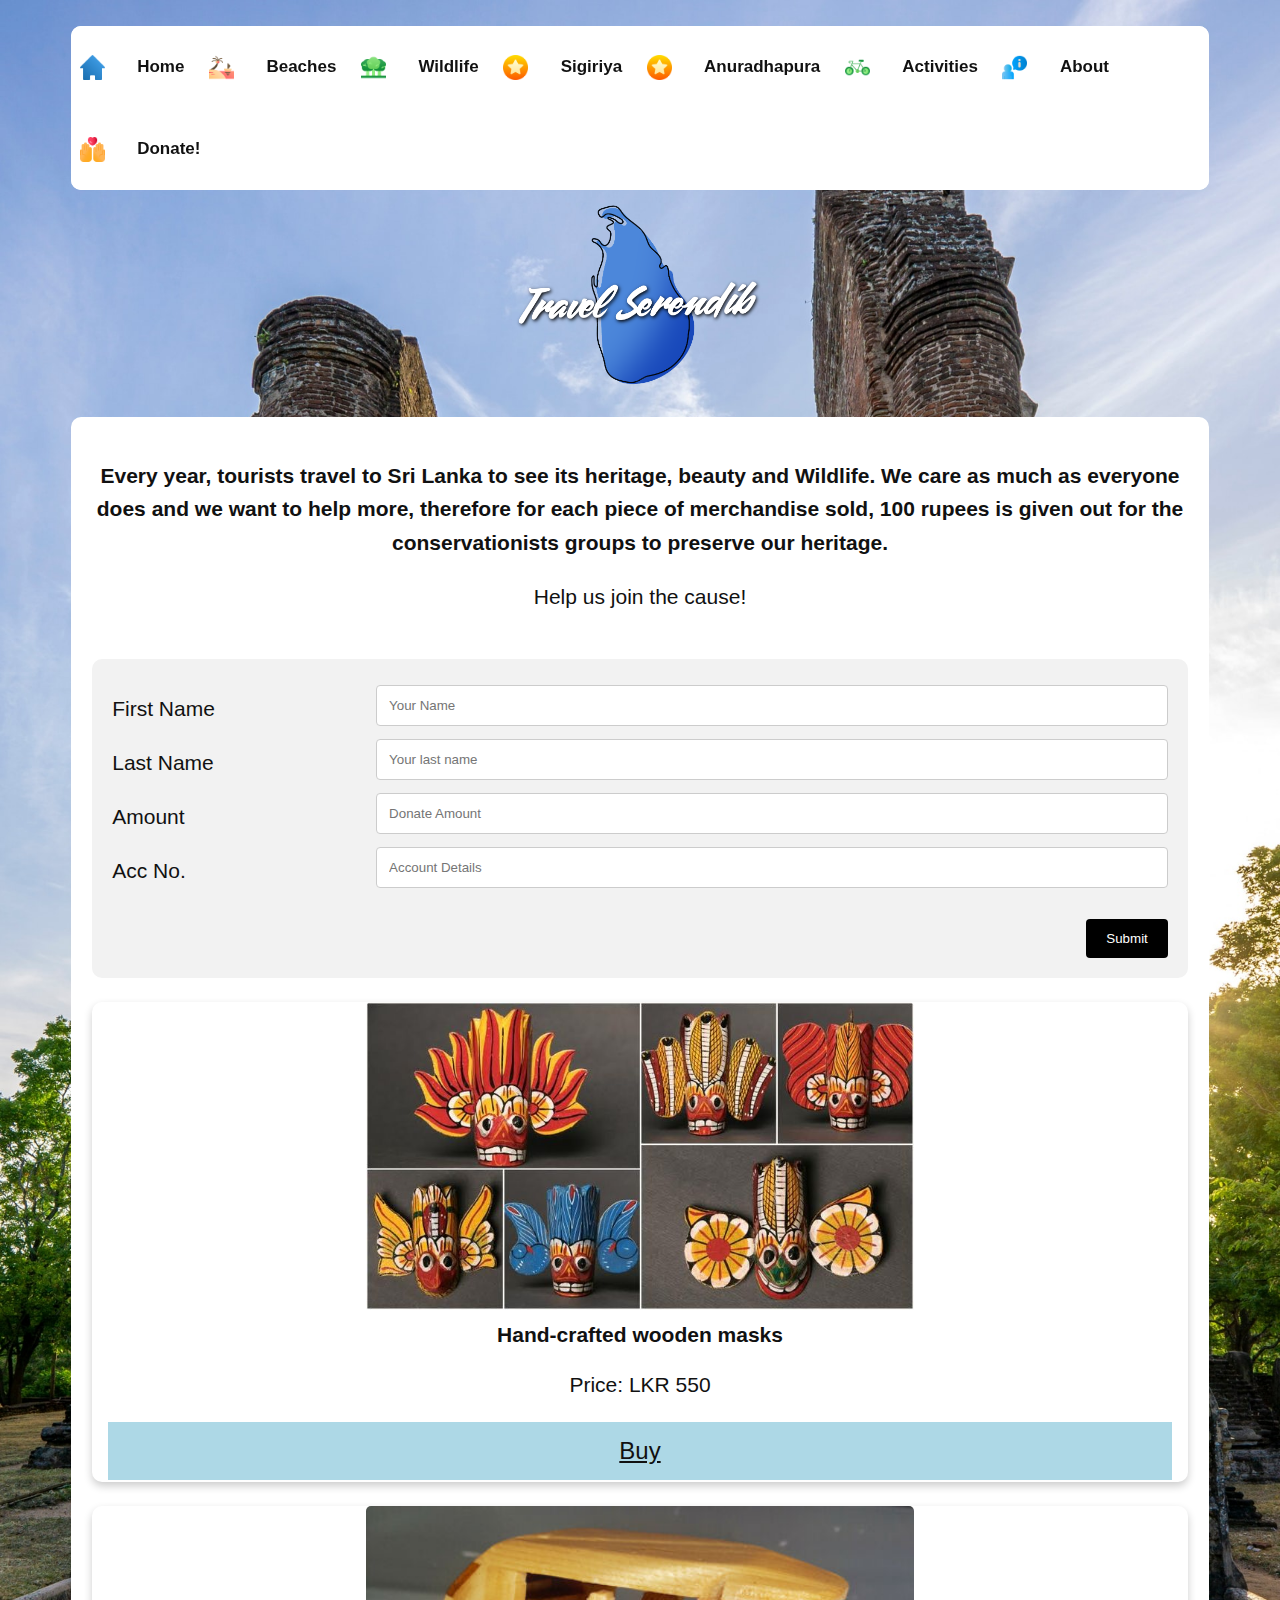
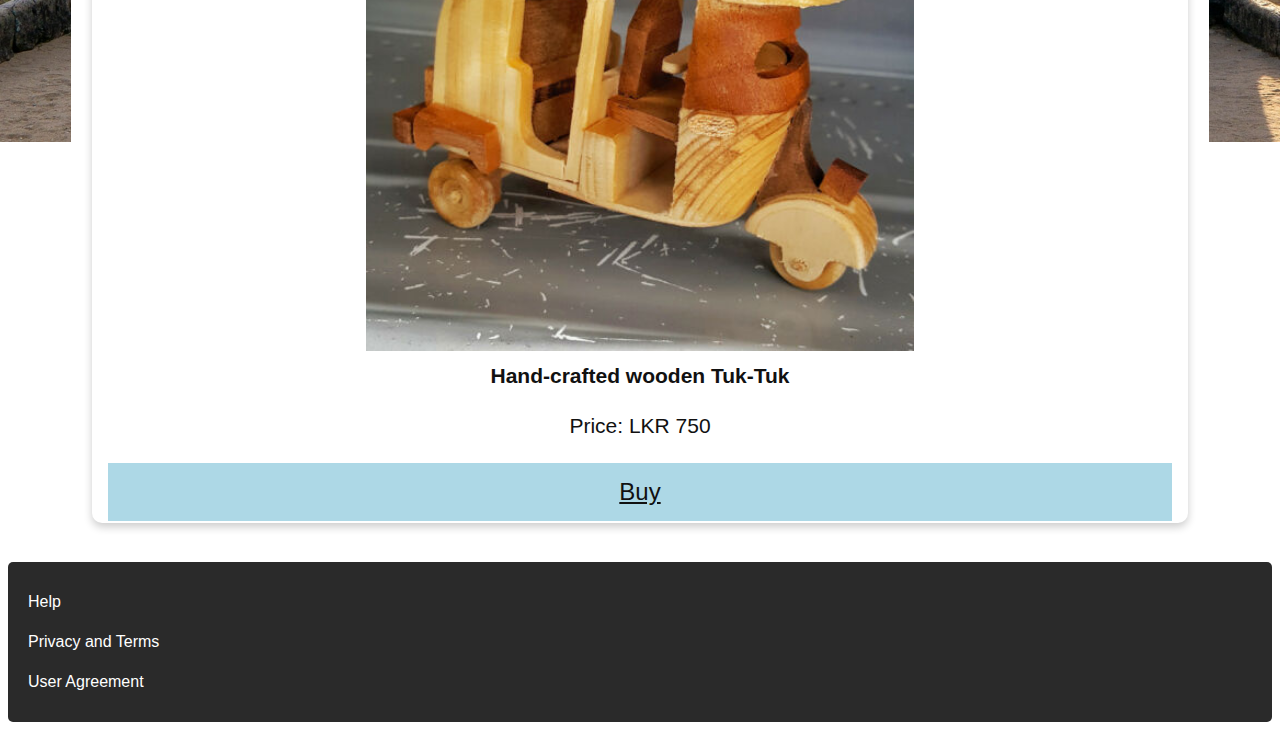
==== Purchase.html @ 7a504d84 "Add files via upload" ====
<!doctype html>
<html lang="en">
  <head>
    <meta charset="utf-8">
    <meta name="viewport" content="width=device-width, initial-scale=1">
    <meta name="description" content="Official Website of Travel Serendib">
    <title>Travel Serendib</title>
    <link rel="stylesheet" href="Styling.css">
    <link rel="apple-touch-icon" sizes="180x180" href="Images/apple-touch-icon.png">
    <link rel="icon" type="image/png" sizes="32x32" href="Images/favicon-32x32.png">
    <link rel="icon" type="image/png" sizes="16x16" href="Images/favicon-16x16.png">
    <link rel="manifest" href="manifest.json">
    <link rel="mask-icon" href="Images/safari-pinned-tab.svg" color="#eb932b">
    <link rel="shortcut icon" href="Images/favicon.ico">
    <meta name="msapplication-TileColor" content="#da532c">
    <meta name="msapplication-config" content="Images/browserconfig.xml">
    <meta name="theme-color" content="#eb932b">
    
    
  </head>
  <br>
  <body class="donate">
    <header>
      <div id="container_nav">
        <nav class="navBar">
          <ul>
            <li><a href="Index.html"><span class="navText">Home</span></a></li>
            <li><a href="Beaches.html"><span class="navText">Beaches</span></a></li>
            <li><a href="Wildlife.html"><span class="navText">Wildlife</span></a></li>  
            <li><a href="Sigiriya.html"><span class="navText">Sigiriya</span></a></li>
            <li><a href="Anuradhapura.html"><span class="navText">Anuradhapura</span></a></li>
            <li><a href="Activties.html"><span class="navText">Activities</span></a></li>
            <li><a href="About.html" class="split"><span class="navText">About</span></a></li>
            <li><a href="Purchase.html"><span class="navText">Donate!</span></a></li>
          </ul>
        </nav>
      </div>
      <img id="SL" src="Images/SL.png" height="20%" width="20%" alt="">
    </header>
    <br>
    <div id="container_sec">
        <main>
          <section class="main_sec">
            <p id="para_1">Every year, tourists travel to Sri Lanka to see its heritage, beauty and Wildlife. We care as much as everyone does and we want to help more, therefore for each piece of merchandise sold, 100 rupees is given out for the conservationists groups to preserve our heritage.</p>
            <p>Help us join the cause!</p>
            <br>
          </section>
          <section id="MainForm">
            <div class="containerform">
                <form action="purchase_and_donate.html">
                    <div class="row">
                        <div class="column1">
                            <label for="fname">First Name</label>
                        </div>
                        <div class="column2">
                            <input type="text" id="fname" name="firstname" placeholder="Your Name">
                        </div>
                    </div>
                    <div class="row">
                        <div class="column1">
                            <label for="lname">Last Name</label>
                        </div>
                        <div class="column2">
                            <input type="text" id="lname" name="lastname" placeholder="Your last name">
                        </div>
                    </div>
                    <div class="row">
                        <div class="column1">
                            <label for="payment">Amount</label>
                        </div>
                        <div class="column2">
                            <input type="number" id="payment" name="payment" placeholder="Donate Amount">
                        </div>
                    </div>
                    <div class="row">
                        <div class="column1">
                            <label for="Acc">Acc No.</label>
                        </div>
                        <div class="column2">
                            <input type="text" id="Acc" name="Acc" placeholder="Account Details">
                        </div>
                    </div>
                    <br>
                    <div class="row">
                        <input type="submit" value="Submit">
                      </div>
                </form>
            </div>
        </section>
        <br>
        <div class="card">
          <img src="Images/masks.jpg" class="center" style="width: 50%;">
          <div class="container">
            <h4><b>Hand-crafted wooden masks</b></h4>
            <p>Price: LKR 550</p>
            <button><a href="#">Buy</a> </button>
          </div>
        </div> 
        <br>
        <div class="card">
          <img src="Images/tuk.jpg" class="center" style="width: 50%;">
          <div class="container">
            <h4><b>Hand-crafted wooden Tuk-Tuk</b></h4>
            <p>Price: LKR 750</p>
            <button><a href="#">Buy</a> </button>
          </div>
        </div> 
        </main>
    </div>
    <br>
    <footer id="foot">
        <nav>
          <ul>
            <li><a href="test.html">Help</a></li>
            <li><a href="#">Privacy and Terms</a></li>
            <li><a href="#">User Agreement</a></li>
          </ul>
        </nav>
      </footer>
  </body>
</html>
---- Styling.css ----
/*Background images*/

.home_p{
    background-image: url(Images/Home1.jpg);
    background-repeat: no-repeat;
    background-size: 100% auto;
}

.beaches{
    background-image: url(Images/Unawatuna.jpg);
    background-repeat: no-repeat;
    background-size: 100% auto;
}

.wildlife{
    background-image: url(Images/Wildlife.jpg);
    background-repeat: no-repeat;
    background-size: 100% auto;
}

.Activity{
    background-image: url(Images/Beaches.jpg);
    background-repeat: no-repeat;
    background-size: 100% auto;
}

.About{
    background-image: url(Images/buddha_img.jpg);
    background-repeat: no-repeat;
    background-size: 100% auto;
}

.donate{
    background-image: url(Images/Relic.jpg);
    background-repeat: no-repeat;
    background-size: 100% auto;
}

/*Body styling*/

*{
    font-family: Arial, Helvetica, sans-serif;
    color: rgb(17,17,17);
}

#container_sec{
    border-radius: 10px;
    min-width: 240px;
    max-width: 1200px;
    width: 90%;
    margin: 0 auto;
    background: #ffff;
    font-size: 21px;
}

#container_nav{
    border-radius: 10px;
    min-width: 240px;
    max-width: 1200px;
    width: 90%;
    margin: 0 auto;
    background: #ffff;
    font-size: 17px;
}

h1,h2{
    text-align: center;
    font-family: Arial, Helvetica, sans-serif;
    font-weight: bold;
    color: black;
    margin: 0.5em 0;
}

h4{
    text-align: center;
    font-family: Arial, Helvetica, sans-serif;
    font-weight: bold;
    color: #000;
    margin: 0.5em 0;
}

p{
    text-align: center;
    line-height: 1.6;
}

main{
      padding: 1em;
      margin: 0;
}

hr {
    border-width: 3px;
    color: black;
  } 

#SL{
    display: block;
    margin-left: auto;
    margin-right: auto;
    width: 472;
    height: 266;
}

#welcome{
    display: block;
    margin-left: auto;
    margin-right: auto;
    width: 472;
    height: 266;
}

#beach_SL{
    display: block;
    margin-left: auto;
    margin-right: auto;
    width: 472;
    height: 266;
}

#wild{
    display: block;
    margin-left: auto;
    margin-right: auto;
    width: 472;
    height: 266;
}

.center {
    display: block;
    margin-left: auto;
    margin-right: auto;
    width: 50%;
}

/* Cards */

.card {
    box-shadow: 0 4px 8px 0 rgba(0,0,0,0.2);
    transition: 0.3s;
    border-radius: 10px;
  }
  
  img {
    border-radius: 5px 5px 0 0;
  }

  .container{
    padding: 2px 16px;
  }

/* FORM */

* {
    box-sizing: border-box;
}

input[type=text], select, textarea {
    width: 100%;
    padding: 12px;
    border: 1px solid #ccc;
    border-radius: 4px;
    resize: vertical;
}

input[type=number], select, textarea {
    width: 100%;
    padding: 12px;
    border: 1px solid #ccc;
    border-radius: 4px;
    resize: vertical;
  }
  
label {
    padding: 12px 12px 12px 0;
    display: inline-block;
}
  
input[type=submit] {
    background-color:black;
    color: white;
    padding: 12px 20px;
    border: none;
    border-radius: 4px;
    cursor: pointer;
    float: right;
}
  
input[type=submit]:hover {
    background-color: white;
}
  
.containerform {
    border-radius: 10px;
    background-color: #f2f2f2;
    padding: 20px;
}
  
.column1 {
    float: left;
    width: 25%;
    margin-top: 6px;
}
  
.column2 {
    float: left;
    width: 75%;
    margin-top: 6px;
}
  
  .row:after {
    content: "";
    display: table;
    clear: both;
}

.card button {
    border: none;
    outline: 0;
    padding: 15px;
    color: white;
    background-color: lightblue;
    text-align: center;
    cursor: pointer;
    width: 100%;
    font-size: 24px;
}

/*Home page containers*/

.Spice{
    float: left;
    margin-right: 15px;
}

.beach{
    font-weight: bold;
    color: white;
}

#para_1{
    font-family: Arial, Helvetica, sans-serif;
    font-weight: bold;
}

.spice{
    display: flex;
    align-items: center;
    justify-content: left;
}

.spice_text{
    padding-left: 20px;
}

.food{
    display: flex;
    align-items: center;
    justify-content: left;
}

.food_text{
    padding-left: 20px;
}

.people{
    display: flex;
    align-items: center;
    justify-content: right;
}

#friendly{
    float: right;
    margin-left: auto;
    display: block;
}

#dishes{
    float: left;
    height: 45%;
    width: 45%;
}

.people_text{
    padding-right: 20px;
}

/* Beaches containers*/

.coast{
    display: flex;
    align-items: center;
    justify-content: left;
}

.coast_text{
    padding-left: 20px;
}

.center {
    display: block;
    margin-left: auto;
    margin-right: auto;
}

.hotel{
    font-weight: bold;
}
/* Wildlife containers*/

.table{
    border-collapse: collapse;
    width: 100%;
}

th, td {
    padding: 8px;
    text-align: left;
    border-bottom: 1px solid lightgray;
}

/* Footer */

main{
    padding: 1em;
    margin: 0;
}

footer ul{
    list-style-type: none;
    padding: 20px;
    margin: 0px;
}

footer a{
    text-decoration: none;
    color: #ffffff;
    line-height: 40px;
}

footer a:hover{
    text-decoration: underline;
    color: #ffffff;
}

#foot{
    width: 100%;
    margin: 0;
    background: #2a2a2a;
    border-radius: 5px;
}

/* Nav Bar */

.navText{
    padding-left: 50px;
    font-weight: bold;
}

.navBar li{
    float: left;
}

.navBar ul{
    border-radius: 10px;
    list-style-type: none;
    margin: 0;
    padding: 0;
    overflow: auto;
    background-color: white;
    position: sticky;
    top: 0;
    width: 100%;
}

.navBar li a{
    display: block;
    color: white;
    text-align: center;
    padding: 16px 16px;
    background-repeat: no-repeat;
    background-size: 25px auto;
    background-position: .5em center;
    min-height: 50px;
    line-height: 50px;
    text-decoration: none;
    white-space: nowrap;
}

.navBar li a:hover{
    background-color: lightblue;
}

.navBar li:nth-of-type(1) a {
background-image: url(Images/Icons/home.png);
}

.navBar li:nth-of-type(2) a {
    background-image: url(Images/Icons/beach.png);
}

.navBar li:nth-of-type(3) a {
    background-image: url(Images/Icons/trees.png);
}

.navBar li:nth-of-type(4) a {
    background-image: url(Images/Icons/star.png);
}

.navBar li:nth-of-type(5) a {
    background-image: url(Images/Icons/star.png);
}

.navBar li:nth-of-type(6) a {
    background-image: url(Images/Icons/bicycle.png);
}

.navBar li:nth-of-type(7) a {
    background-image: url(Images/Icons/information.png);
}

.navBar li:nth-of-type(8) a {
    background-image: url(Images/Icons/donation.png);
}

/* Mobile View */

@media screen and (max-width: 900px) {
    .home_p{
        background-image: url(Images/Home1.jpg);
        background-repeat: no-repeat;
        background-size: auto 100%;
    }

    .beaches{
        background-image: url(Images/Unawatuna.jpg);
        background-repeat: repeat;
        background-size: 100% auto;
    }
    
    .wildlife{
        background-image: url(Images/Wildlife.jpg);
        background-repeat: repeat;
        background-size: 100% auto;
    }

    .Activity{
        background-image: url(Images/Beaches.jpg);
        background-repeat: no-repeat;
        background-size: 100% auto;
    }
    
    .About{
        background-image: url(Images/buddha_img.jpg);
        background-repeat: no-repeat;
        background-size: 100% auto;
    }
    
    .donate{
        background-image: url(Images/Relic.jpg);
        background-repeat: no-repeat;
        background-size: 100% auto;
    }

    #container_sec{
        border-radius: 10px;
        min-width: 240px;
        max-width: 1200px;
        width: 90%;
        margin: 0 auto;
        background: #ffff;
        font-size: 14px;
    }

    #SL{
        width: 40%;
        height: 40%;
    }

    #welcome{
        width: 60%;
        height: 60%;
    }

    /*Nav Bar*/

    .navText{
        display: none;
    }

    .navBar {
        width: 100%;
        border-radius: 10px;
        background-color: rgb(255, 255, 255);
        overflow: auto;
      }
      
    .navBar a {
        float: left;
        text-align: center;
        margin: 0 10px ;
        width: 100%;
        padding: 12px 0;
        transition: all 0.3s ease; 
        color: white;
        font-size: 36px;
        text-align: left; /* If you want the text to be left-aligned on small screens */
    }
      
      .navBar a:hover {
        background-color: #000;
      }
    
    .navBar li:nth-of-type(1) a {
        background-image: url(Images/Icons/home.png);
    }
    
    .navBar li:nth-of-type(2) a {
        background-image: url(Images/Icons/beach.png);
    }
    
    .navBar li:nth-of-type(3) a {
        background-image: url(Images/Icons/trees.png);
    }
    
    .navBar li:nth-of-type(4) a {
        background-image: url(Images/Icons/star.png);
    }
    
    .navBar li:nth-of-type(5) a {
        background-image: url(Images/Icons/star.png);
    }
    
    .navBar li:nth-of-type(6) a {
        background-image: url(Images/Icons/bicycle.png);
    }
    
    .navBar li:nth-of-type(7) a {
        background-image: url(Images/Icons/information.png);
    }
    
    .navBar li:nth-of-type(8) a {
        background-image: url(Images/Icons/donation.png);
    }

    /*Section Images*/

    .Spice{
        float: left;
        margin-right: 15px;
    }
    
    .beach{
        font-weight: bold;
        color: white;
    }
    
    #para_1{
        font-family: Arial, Helvetica, sans-serif;
        font-weight: bold;
    }
    .spice{
        display: flex;
        align-items: center;
        justify-content: left;
    }
    
    .spice_text{
        padding-left: 20px;
    }
    
    .food_text{
        float: centre;
    }

    #dishes{
        float: left;
    height: 60%;
    width: 60%;
    }
    
    .people{
        display: flex;
        align-items: center;
        justify-content: right;
    }
    
    #friendly{
        float: right;
        margin-left: auto;
        display: block;
    }
    .people_text{
        padding-right: 20px;
    }

    #Mirissa{
        width: 90%;
        height: 90%;
    }

    #arugam{
        width: 90%;
        height: 90%;
    }

    #Horton{
        width: 90%;
        height: 90%;
    }
    
    #Yala_NP{
        width: 90%;
        height: 90%;
    }

    iframe{
        width:"500px";
        height:"450px";
    }

    /* Footer */

    footer ul{
        list-style-type: none;
        padding: 20px;
        margin: 0px;
        font-size: 14px;
    }
    
    footer a{
        text-decoration: none;
        color: #ffffff;
        line-height: 25px;
    }
    
    footer a:hover{
        text-decoration: underline;
        color: #ffffff;
    }
    
    #foot{
        width: 100%;
        margin: 0;
        background: #2a2a2a;
        border-radius: 5px;
    }
  }
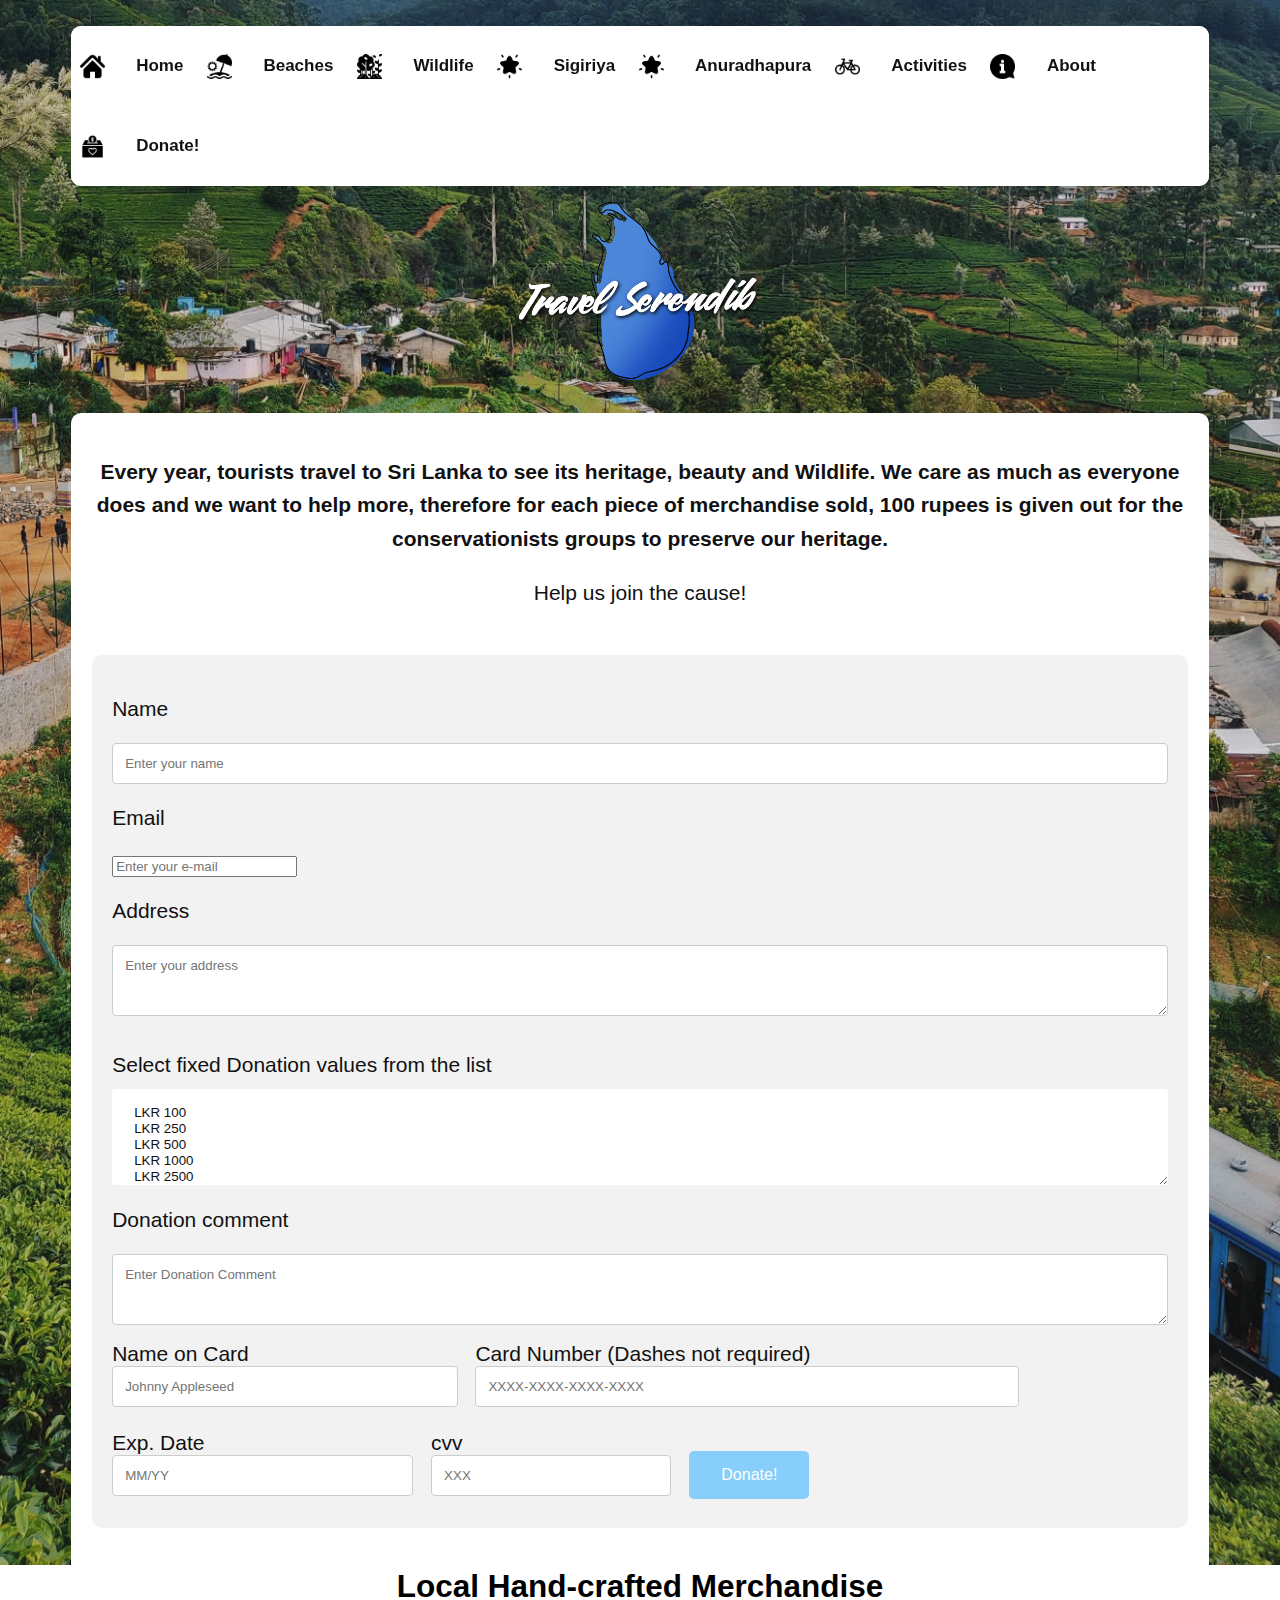
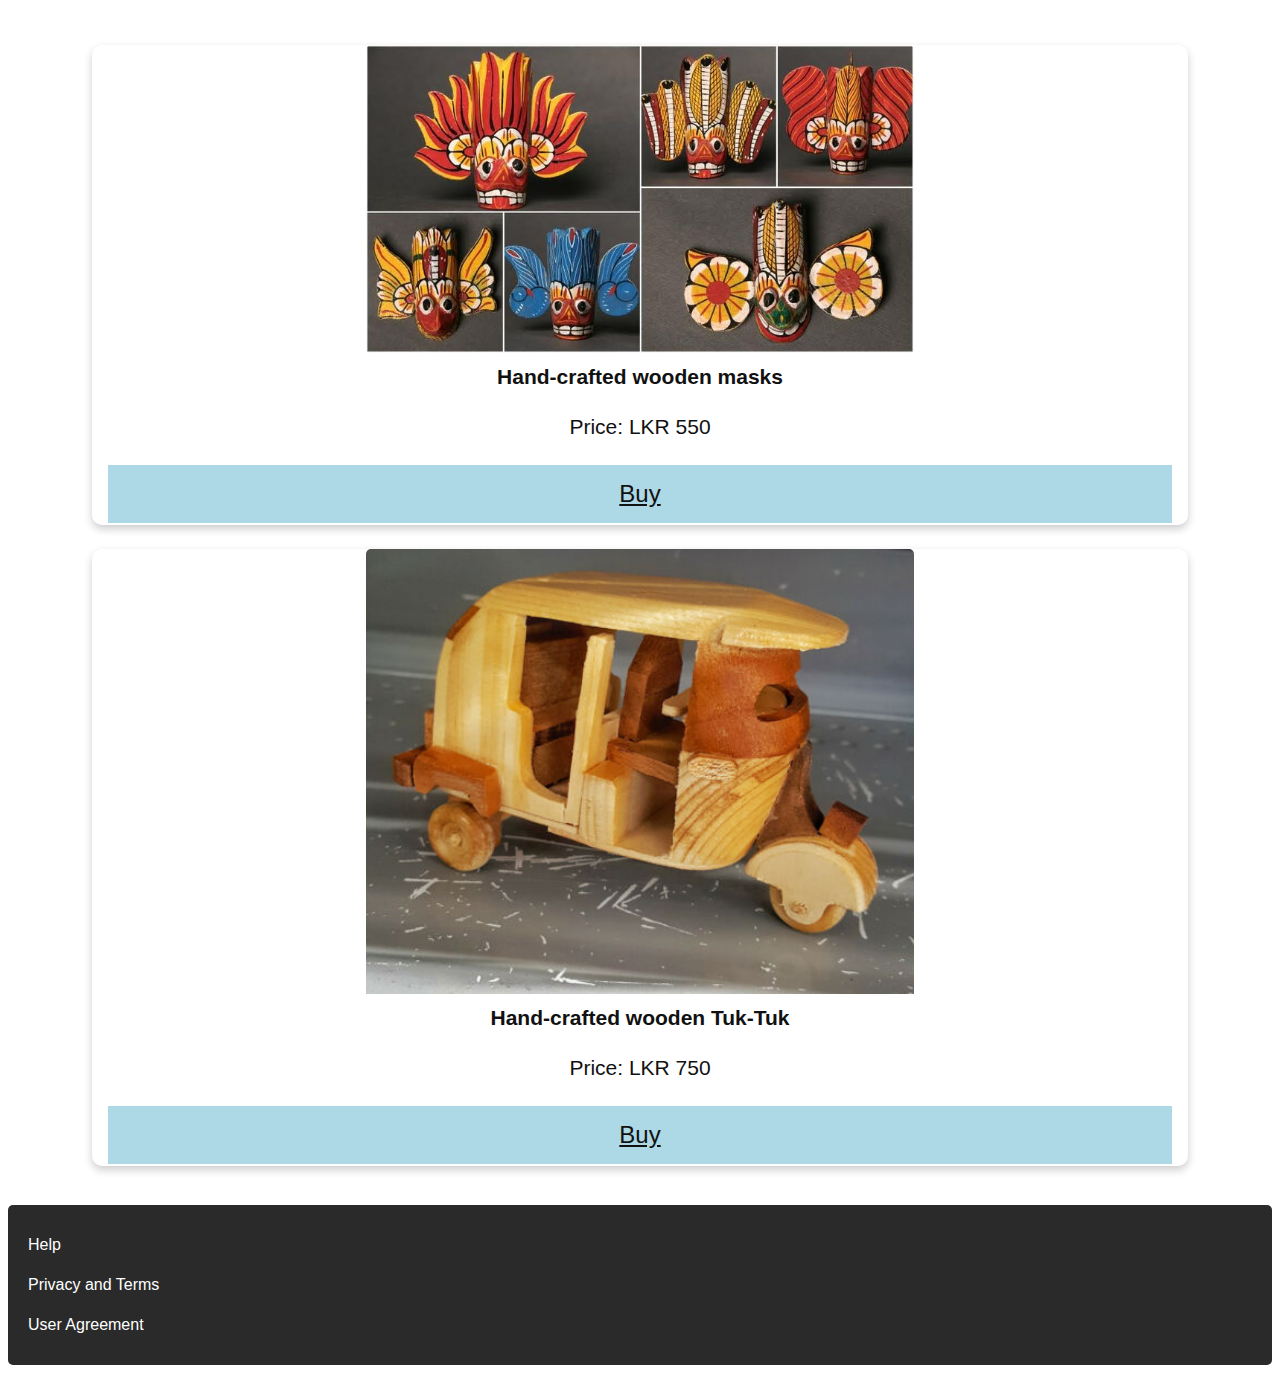
==== commit abcfdcee: "Add files via upload" ====
--- a/Purchase.html
+++ b/Purchase.html
@@ -45,48 +45,81 @@
             <p>Help us join the cause!</p>
             <br>
           </section>
-          <section id="MainForm">
+          <!--Form 1-->
+          <section id="Form">
             <div class="containerform">
-                <form action="purchase_and_donate.html">
-                    <div class="row">
-                        <div class="column1">
-                            <label for="fname">First Name</label>
-                        </div>
-                        <div class="column2">
-                            <input type="text" id="fname" name="firstname" placeholder="Your Name">
-                        </div>
-                    </div>
-                    <div class="row">
-                        <div class="column1">
-                            <label for="lname">Last Name</label>
-                        </div>
-                        <div class="column2">
-                            <input type="text" id="lname" name="lastname" placeholder="Your last name">
-                        </div>
-                    </div>
-                    <div class="row">
-                        <div class="column1">
-                            <label for="payment">Amount</label>
-                        </div>
-                        <div class="column2">
-                            <input type="number" id="payment" name="payment" placeholder="Donate Amount">
-                        </div>
-                    </div>
-                    <div class="row">
-                        <div class="column1">
-                            <label for="Acc">Acc No.</label>
-                        </div>
-                        <div class="column2">
-                            <input type="text" id="Acc" name="Acc" placeholder="Account Details">
-                        </div>
-                    </div>
-                    <br>
-                    <div class="row">
-                        <input type="submit" value="Submit">
-                      </div>
-                </form>
-            </div>
+              <form action="" class="contact-col" id="formDonation">
+                <div class="row">
+                  <div class="column1">
+                    <label for="nameinput">Name</label>
+                  </div>
+                  <div class="column2">
+                    <input type="text" id="name" name="username" placeholder="Enter your name" required>
+                  </div>
+                </div>
+                <div class="row">
+                  <div class="column1">
+                    <label for="email">Email</label>
+                  </div>
+                  <div class="column2">
+                    <input type="email" id="email" name="email" placeholder="Enter your e-mail" required>
+                  </div>
+                </div>
+                <div class="row">
+                  <div class="column1">
+                    <label for="Address">Address</label>
+                  </div>
+                  <div class="column2">
+                      <textarea  rows="3" id="address" placeholder="Enter your address" required ></textarea>
+                  </div>
+                </div>
+                <div class="row">
+                  <div class="column1">
+                  </div>
+                  <div class="column2">
+                      <label for="Donations" id="Fixed_Donate" class="lbdate">Select fixed Donation values from the list</label>
+                      <select name="language" class="custom-select" id="Fixed_Donate" multiple >
+                          <option value="100">LKR 100 </option>
+                          <option value="500">LKR 250 </option>
+                          <option value="1000">LKR 500 </option>
+                          <option value="2500">LKR 1000 </option>
+                          <option value="5000">LKR 2500 </option>
+                          <option value="5000">LKR 5000 </option>
+                        </select>
+                  </div>
+                </div>
+                <div class="row">
+                  <div class="column1">
+                      <label for="donateComment">Donation comment</label>
+                  </div>
+                  <div class="column2">
+                      <textarea  rows="3" id="donateComment" placeholder="Enter Donation Comment"></textarea>
+                  </div>
+                </div>
+              </form>
+              <form class="paymentDetails" action=""  method="post">
+                      <label>
+                        <span class="nmoncd">Name on Card</span>
+                        <input name="name" type="text" placeholder="Johnny Appleseed">
+                      </label>
+                      <label> 
+                        <span class="cdnum">Card Number <span>(Dashes not required)</span></span>
+                        <input name="card_no" maxlength="16" type="text" placeholder="XXXX-XXXX-XXXX-XXXX">
+                      </label>
+                      <label class="exp">
+                        <span class="expdt">Exp. Date</span>
+                        <input name="expiredate" maxlength="5" type="text" placeholder="MM/YY">
+                      </label>
+                      <label class="cvv_num">
+                        <span class="cvcnum">cvv</span>
+                        <input name="cvv" maxlength="3" type="text" placeholder="XXX">
+                      </label>
+                      <button class="donate_button" type="submit" onclick="inputValid()"> Donate! </button>
+              </form>
+          </div>
         </section>
+        <br>
+        <h2>Local Hand-crafted Merchandise</h2>
         <br>
         <div class="card">
           <img src="Images/masks.jpg" class="center" style="width: 50%;">
@@ -117,5 +150,6 @@
           </ul>
         </nav>
       </footer>
+      <script src="Purchase.js"></script>
   </body>
 </html>--- a/Styling.css
+++ b/Styling.css
@@ -3,37 +3,55 @@
 .home_p{
     background-image: url(Images/Home1.jpg);
     background-repeat: no-repeat;
-    background-size: 100% auto;
+    background-attachment: fixed;
+    background-position: center;
+    background-repeat: no-repeat;
+    background-size: cover;
 }
 
 .beaches{
     background-image: url(Images/Unawatuna.jpg);
     background-repeat: no-repeat;
-    background-size: 100% auto;
+    background-attachment: fixed;
+    background-position: center;
+    background-repeat: no-repeat;
+    background-size: cover;
 }
 
 .wildlife{
     background-image: url(Images/Wildlife.jpg);
     background-repeat: no-repeat;
-    background-size: 100% auto;
+    background-attachment: fixed;
+    background-position: center;
+    background-repeat: no-repeat;
+    background-size: cover;
 }
 
 .Activity{
     background-image: url(Images/Beaches.jpg);
     background-repeat: no-repeat;
-    background-size: 100% auto;
+    background-attachment: fixed;
+    background-position: center;
+    background-repeat: no-repeat;
+    background-size: cover;
 }
 
 .About{
     background-image: url(Images/buddha_img.jpg);
     background-repeat: no-repeat;
-    background-size: 100% auto;
+    background-attachment: fixed;
+    background-position: center;
+    background-repeat: no-repeat;
+    background-size: cover;
 }
 
 .donate{
-    background-image: url(Images/Relic.jpg);
-    background-repeat: no-repeat;
-    background-size: 100% auto;
+    background-image: url(Images/Upcountry.jpg);
+    background-repeat: no-repeat;
+    background-attachment: fixed;
+    background-position: center;
+    background-repeat: no-repeat;
+    background-size: cover;
 }
 
 /*Body styling*/
@@ -149,7 +167,7 @@
     padding: 2px 16px;
   }
 
-/* FORM */
+/* FORM Purchase*/
 
 * {
     box-sizing: border-box;
@@ -195,20 +213,73 @@
     background-color: #f2f2f2;
     padding: 20px;
 }
-  
-.column1 {
+
+.column1{
     float: left;
-    width: 25%;
-    margin-top: 6px;
-}
-  
-.column2 {
+    width: 100%;
+    margin-top: 10px;
+}
+
+.column2{
     float: left;
-    width: 75%;
-    margin-top: 6px;
-}
-  
-  .row:after {
+    width: 100%;
+    margin-top: 10px;
+}
+
+select{
+    width: 100%;
+    padding: 16px 20px;
+    border: none;
+    border-radius: 4px;
+    background-color: white;
+}
+
+input[type=button], input[type=submit], input[type=reset] {
+    background-color: #555555;
+    border: none;
+    color: white;
+    padding: 16px 32px;
+    text-decoration: none;
+    margin: 4px 2px;
+    cursor: pointer;
+}
+
+.donate_button{
+    background-color: lightskyblue;
+    border: none;
+    border-radius: 5px;
+    color: white;
+    text-align: center;
+    padding: 15px 32px;
+    text-decoration: none;
+    display: inline-block;
+    font-size: 16px;
+    transition-duration: 0.4s;
+}
+
+.donate_button:hover{
+    box-shadow: 0 12px 16px 0 rgba(26, 26, 26, 0.24), 0 17px 50px 0 rgba(26, 26, 26, 0.24);
+}
+
+.order_button{
+    width: 50%;
+    background-color: lightskyblue;
+    border: none;
+    border-radius: 5px;
+    color: white;
+    text-align: center;
+    padding: 15px 32px;
+    text-decoration: none;
+    display: inline-block;
+    font-size: 16px;
+    transition-duration: 0.4s;
+}
+
+.order_button:hover{
+    box-shadow: 0 12px 16px 0 rgba(26, 26, 26, 0.24), 0 17px 50px 0 rgba(26, 26, 26, 0.24);
+}
+
+.row:after {
     content: "";
     display: table;
     clear: both;
@@ -225,6 +296,10 @@
     width: 100%;
     font-size: 24px;
 }
+
+/* FORM ACTIVITY */
+
+
 
 /*Home page containers*/
 
@@ -377,7 +452,7 @@
     display: block;
     color: white;
     text-align: center;
-    padding: 16px 16px;
+    padding: 15px 15px;
     background-repeat: no-repeat;
     background-size: 25px auto;
     background-position: .5em center;
@@ -429,37 +504,55 @@
     .home_p{
         background-image: url(Images/Home1.jpg);
         background-repeat: no-repeat;
-        background-size: auto 100%;
+        background-attachment: fixed;
+        background-position: center;
+        background-repeat: no-repeat;
+        background-size: cover;
     }
 
     .beaches{
         background-image: url(Images/Unawatuna.jpg);
-        background-repeat: repeat;
-        background-size: 100% auto;
+        background-repeat: no-repeat;
+        background-attachment: fixed;
+        background-position: center;
+        background-repeat: no-repeat;
+        background-size: cover;
     }
     
     .wildlife{
         background-image: url(Images/Wildlife.jpg);
-        background-repeat: repeat;
-        background-size: 100% auto;
+        background-repeat: no-repeat;
+        background-attachment: fixed;
+        background-position: center;
+        background-repeat: no-repeat;
+        background-size: cover;
     }
 
     .Activity{
         background-image: url(Images/Beaches.jpg);
         background-repeat: no-repeat;
-        background-size: 100% auto;
+        background-attachment: fixed;
+        background-position: center;
+        background-repeat: no-repeat;
+        background-size: cover;
     }
     
     .About{
         background-image: url(Images/buddha_img.jpg);
         background-repeat: no-repeat;
-        background-size: 100% auto;
+        background-attachment: fixed;
+        background-position: center;
+        background-repeat: no-repeat;
+        background-size: cover;
     }
     
     .donate{
-        background-image: url(Images/Relic.jpg);
-        background-repeat: no-repeat;
-        background-size: 100% auto;
+        background-image: url(Images/Upcountry.jpg);
+        background-repeat: no-repeat;
+        background-attachment: fixed;
+        background-position: center;
+        background-repeat: no-repeat;
+        background-size: cover;
     }
 
     #container_sec{
